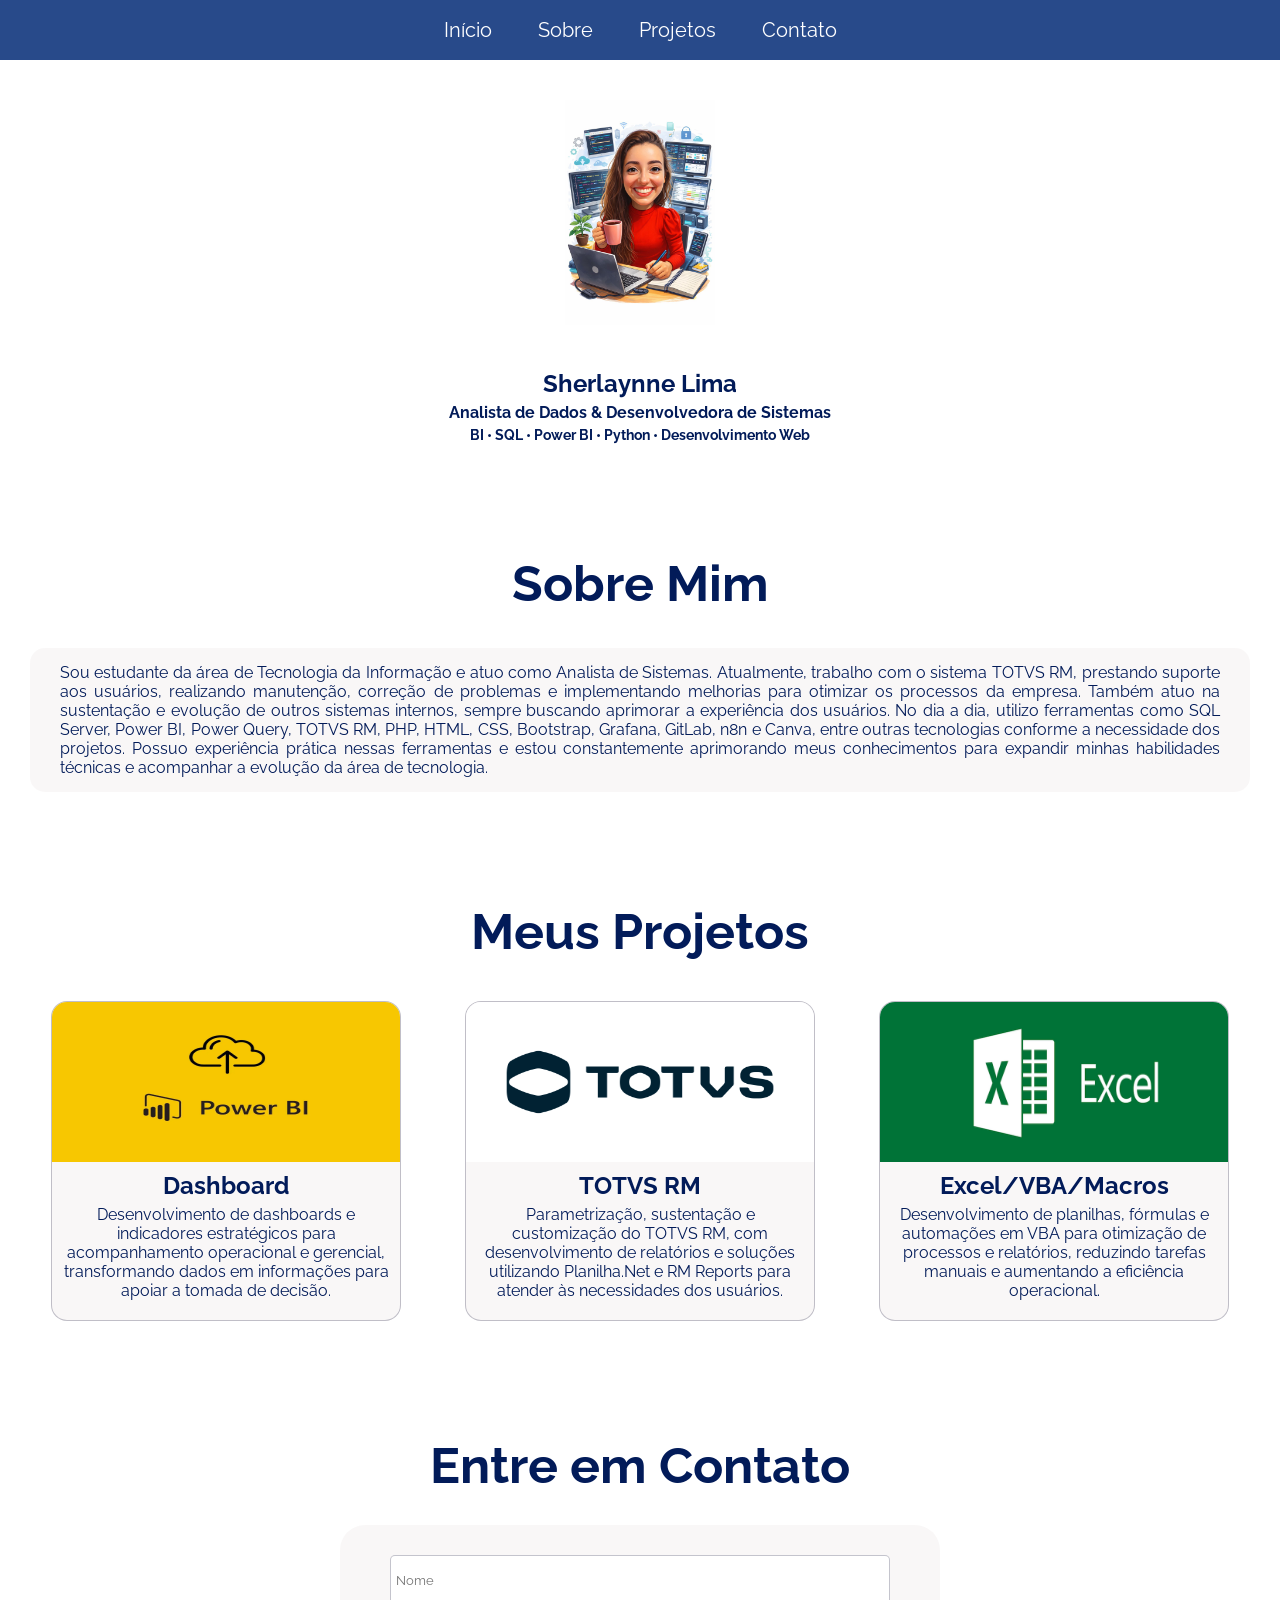
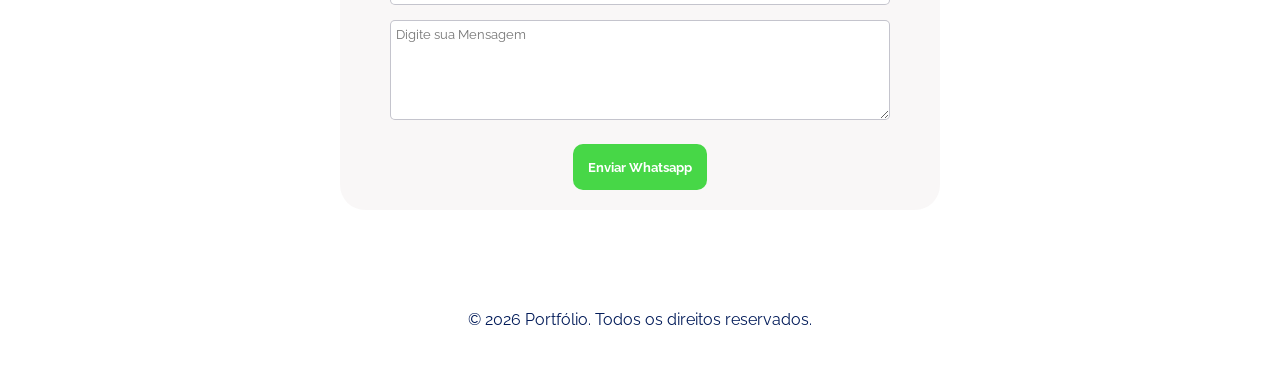
==== index.html @ 181c5aaa "Alter03" ====
<!DOCTYPE html>
<html lang="en">

<head>
    <meta charset="UTF-8">
    <meta name="viewport" content="width=device-width, initial-scale=1.0">
    <title>Portfólio</title>
    <link rel="preconnect" href="https://fonts.googleapis.com">
    <link rel="preconnect" href="https://fonts.gstatic.com" crossorigin>
    <link href="https://fonts.googleapis.com/css2?family=Raleway:ital,wght@0,100..900;1,100..900&display=swap"
        rel="stylesheet">
    <link rel="stylesheet" href="css/styles.css">
</head>

<body>
    <header class="cabecalho">
        <nav class="menu">
            <a href="#perfil">Início</a>
            <a href="#sobre">Sobre</a>
            <a href="#projetos">Projetos</a>
            <a href="#contato">Contato</a>
        </nav>
    </header>
    <main>
        <section id="perfil" class="perfil"><!--Perfil-->
            <img src="img/eu.jpeg" alt="">
        </section>
        <section class="sub-perfil">
            <h1>Sherlaynne Lima</h1>
            <h2>Analista de Dados & Desenvolvedora de Sistemas</h2>
            <h3>BI • SQL • Power BI • Python • Desenvolvimento Web</h3>
        </section>
        <section id="sobre" class="sobre">
            <h1>Sobre Mim</h1>
            <p>Sou estudante da área de Tecnologia da Informação e atuo como Analista de Sistemas. Atualmente, trabalho
                com o sistema TOTVS RM, prestando suporte aos usuários,
                realizando manutenção, correção de problemas e implementando melhorias para otimizar os processos da
                empresa. Também atuo na sustentação e evolução de outros sistemas internos,
                sempre buscando aprimorar a experiência dos usuários. No dia a dia, utilizo ferramentas como SQL Server,
                Power BI, Power Query, TOTVS RM, PHP, HTML, CSS, Bootstrap, Grafana, GitLab,
                n8n e Canva, entre outras tecnologias conforme a necessidade dos projetos. Possuo experiência prática
                nessas ferramentas e estou constantemente aprimorando meus conhecimentos para
                expandir minhas habilidades técnicas e acompanhar a evolução da área de tecnologia.</p>
        </section>
        <section id="projetos" class="projetos"><!--Projetos-->
            <h1>Meus Projetos</h1>
            <div class="card">
                <img src="img/powerbi.webp" alt="">
                <h2>Dashboard</h2>
                <p>Desenvolvimento de dashboards e indicadores estratégicos para acompanhamento operacional e gerencial,
                     transformando dados em informações para apoiar a tomada de decisão.</p>
            </div>
            <div class="card">
                <img src="img/Logo_totvs.jpg" alt="">
                <h2>TOTVS RM</h2>
                <p>Parametrização, sustentação e customização do TOTVS RM, com desenvolvimento de relatórios e soluções utilizando 
                    Planilha.Net e RM Reports para atender às necessidades dos usuários.</p>
            </div>
            <div class="card">
                <img src="img/excel.png" alt="">
                <h2>Excel/VBA/Macros</h2>
                <p>Desenvolvimento de planilhas, fórmulas e automações em VBA para otimização de processos e relatórios, reduzindo tarefas manuais e aumentando 
                    a eficiência operacional.</p>
            </div>
        </section><!--Contato-->
        <section id="contato" class="contato">
        <h1>Entre em Contato</h1>
        <form class="form-contato" id="formulario" onsubmit="enviarWhats(event)">
            <div class="form-group">
                <input placeholder="Nome" class="campo-form" id="nome">
            </div>
            <div class="form-group">
                <textarea placeholder="Digite sua Mensagem" rowns="4" rows="6"
                    id="mensagem"></textarea>
            </div>

            <button type="submit" class="botao-form">Enviar Whatsapp</button>
        </form>
    </section>
    </main>

    <script> /*Disparo de mensagem por whatsapp*/
        function enviarWhats(event) {
            event.preventDefault()
            const nome = document.getElementById('nome').value;
            const mensagem = document.getElementById('mensagem').value;
            const telefone = '5585997309008'

            const texto = `Olá! Me chamo ${nome}, ${mensagem}`
            const msgFormatada = encodeURI(texto)

            const url = `https://wa.me/${telefone}?text=${msgFormatada}`

            window.open(url, '_blank')
        }


    </script>
    <footer class="footer"><!--Rodapé-->
        <p>© 2026 Portfólio. Todos os direitos reservados.</p>
    </footer>
</body>

</html>
---- css/styles.css ----
* {
    margin: 0;
    padding: 0;
    box-sizing: border-box;
    font-family: "Raleway", sans-serif;
    font-optical-sizing: auto;
    font-style: normal;
}

:root {
    --primaria: #4f46e5;
    --secundaria: #7c3aed;
    --azul: #284a8a;
    --rosagold: #88386f;
    --rosacleam: rgb(236, 175, 216);
    --rosaforte: #c4138c;
    --escuro: #0f172a;
    --maisEscuro: #0a0f1c;
    --escuroazul: #021b59;
    --claro: #e2e8f0;
    --claro2: #f0ecec6b;
    --vidro: rgba(255, 255, 255, 0.1);
}

.cabecalho {
    background-color: var(--azul);
    position: fixed;
    top: 0;
    left: 0;
    width: 100%;
}

.menu {
    display: flex;
    justify-content: center;

}

.menu a {
    color: #fff;
    padding: 10px 15px;
    margin: 8px;
    text-decoration: none;
    font-size: 20px;
    border-radius: 8px;
    transition: 0.3s;
}

.menu a:hover {
    background-color: var(--rosagold);
    transform: translatey(-5px);
    box-shadow: 0 5px 10px rgba(197, 148, 194, 0.3);
}

.perfil{
    display: flex;
    justify-content: center;
    padding: 100px;
}
.perfil img{
    width: 150px;
}

.sub-perfil{
    display: inline-block;
    width: 100%;
    margin: -75px 0px;
}

.sub-perfil h1{
    text-align: center;
    color: var(--escuroazul);
    font-weight: bold;
}

.sub-perfil h2{
    text-align: center;
    font-size: 16px;
    margin: 5px;
    color: var(--escuroazul);
}

.sub-perfil h3{
    text-align: center;
    font-size: 14px;
    margin: 5px;
    color: var(--escuroazul);
}

.sobre{
    width: 100%;
    margin: 100px 0px;
}

.sobre h1{
    text-align: center;
    padding: 10px;
    margin-bottom: 25px;
    font-size: 50px;
    color: var(--escuroazul);
}

.sobre p{
    text-align: justify;
    padding: 15px 30px;
    margin: 0px 30px;
    color: var(--escuroazul);
    background-color: var(--claro2);
    border-radius: 15px;
    transition: 0.3s;
}

.sobre p:hover{
    background-color: var(--claro);
    transform: translate(-5px);
}

.projetos{
    width: 100%;
    text-align: center;
}

.projetos h1{
    text-align: center;
    padding: 10px;
    margin-bottom: 25px;
    font-size: 50px;
    color: var(--escuroazul);
}

.card{
    display: inline-block;
    width: 350px;
    margin: 5px 30px;
    border-radius: 16px;
    background-color: var(--claro2);
    cursor: pointer;
    border: 1px solid rgba(23, 23, 57, 0.25);
    transition: 0.3s;
}

.card h2{
    color: var(--escuroazul);
    margin: 5px;
    
}

.card img{
    width: 100%;
    height: 160px;
    border-radius: 15px 15px 0px 0px;
}

.card p{
    text-align: center;
    padding: 0px 5px 15px;
    margin: 5px;
    color: var(--escuroazul);
}

.card:hover{
    background-color: var(--claro);
    transform: translatey(-5px);
    box-shadow: 0 5px 10px rgba(197, 148, 194, 0.3);
}

.contato{
    width: 100%;
    text-align: center;
}

.contato h1{
    text-align: center;
    padding: 10px;
    margin-top: 100px;
    font-size: 50px;
    color: var(--escuroazul);
}

.form-contato{
    width: 90%;
    max-width: 600px;
    margin: 20px auto;
    text-align: center;
    background-color: var(--claro2);
    border-radius: 25px;
    transition: 0.3s;
}

.form-contato:hover{
    background-color: var(--claro);
    transform: translateY(-5px);
}

.form-group input{
    width: 90%;
    max-width: 500px;
    height: 50px;
    margin-top: 30px;
    padding: 5px;
    border: 1px solid rgba(23, 23, 57, 0.25);
    color: var(--escuroazul);
    border-radius: 5px;
}

.form-group textarea{
    width: 90%;
    max-width: 500px;
    height: 100px;
    margin-top: 15px;
    padding: 5px;
    border: 1px solid rgba(23, 23, 57, 0.25);
    color: var(--escuroazul);
    border-radius: 5px;
}

.botao-form{
    padding: 15px;
    margin: 20px;
    border-radius: 10px;
    background-color: rgb(71, 215, 71);
    color: #fff;
    font-weight: bold;
    transition: 0.3s;
    border: 0px;
    cursor: pointer;
}

.botao-form:hover{
    background-color: var(--rosagold);
    transform: translateY(-5px);
}

.footer{
    width: 100%;
    margin-top: 100px;
    margin-bottom: 50px;
}

.footer p{
    text-align: center;
    color: var(--escuroazul);
}
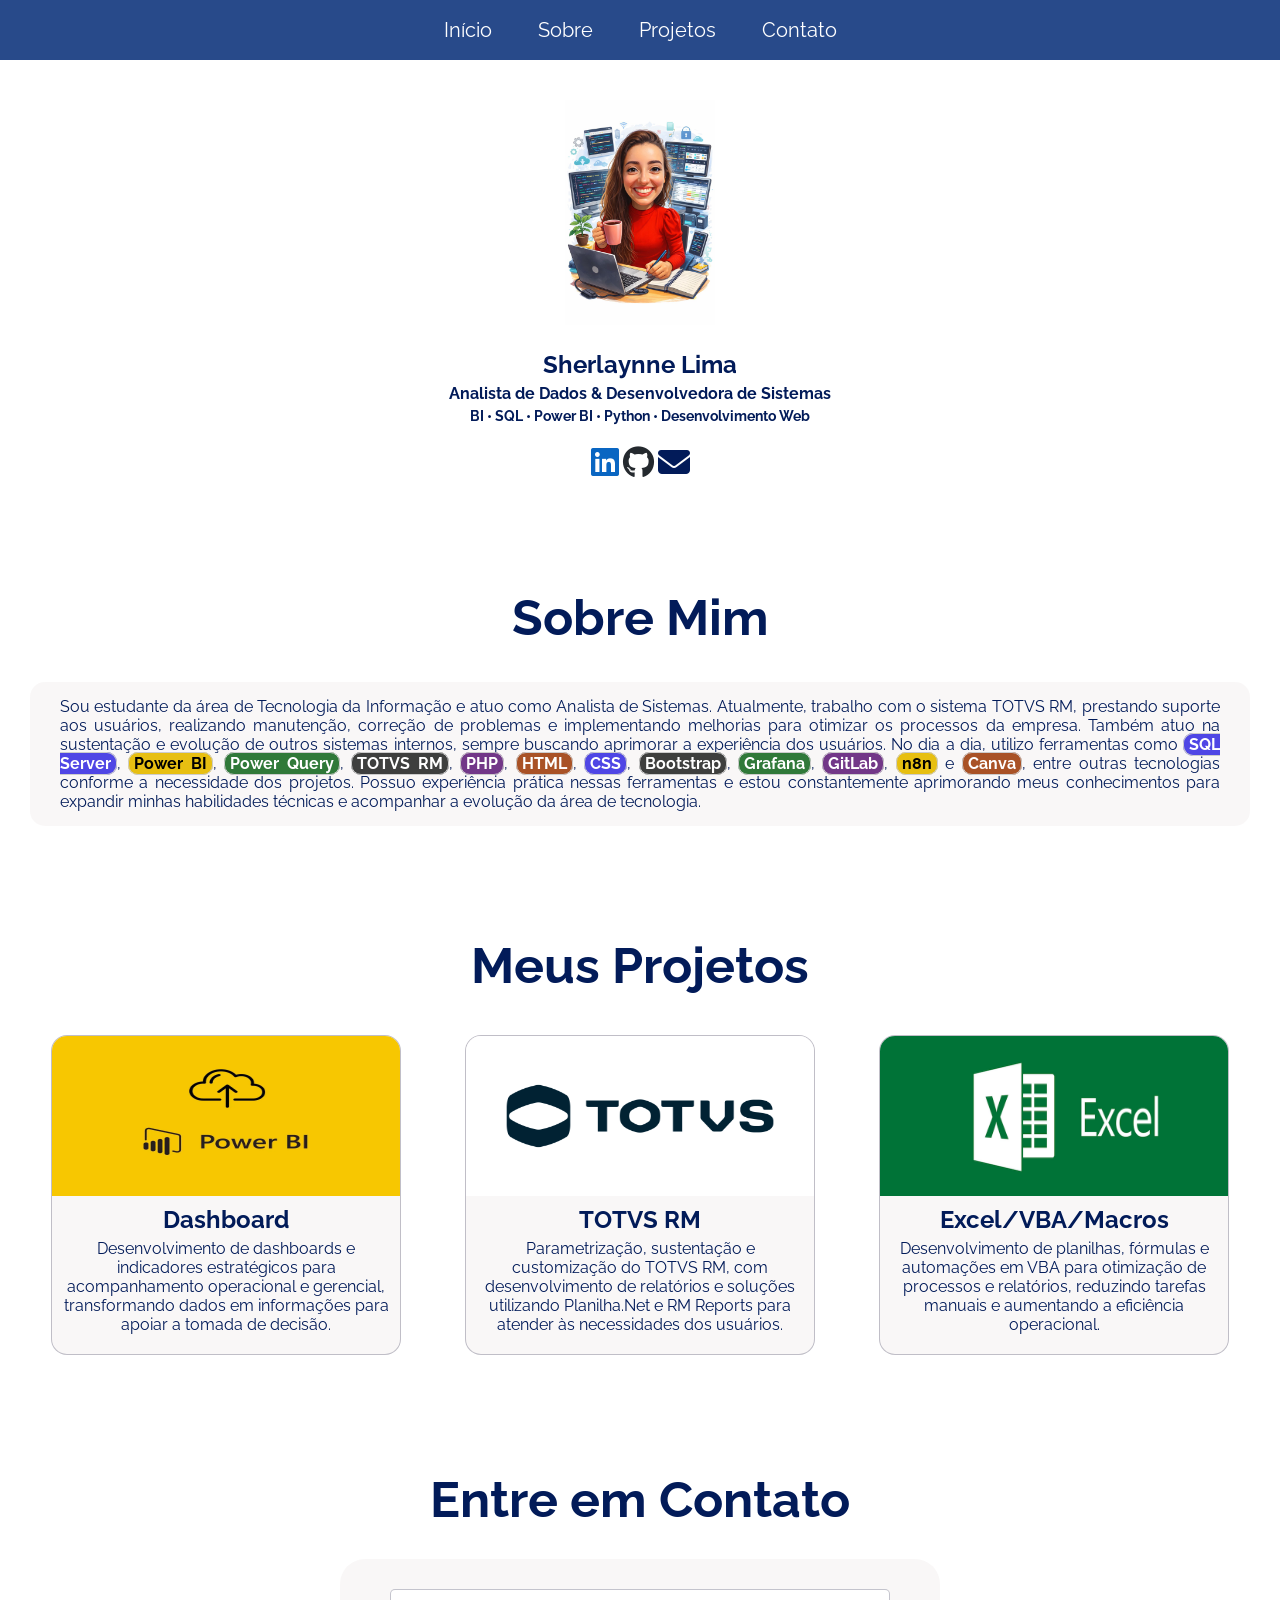
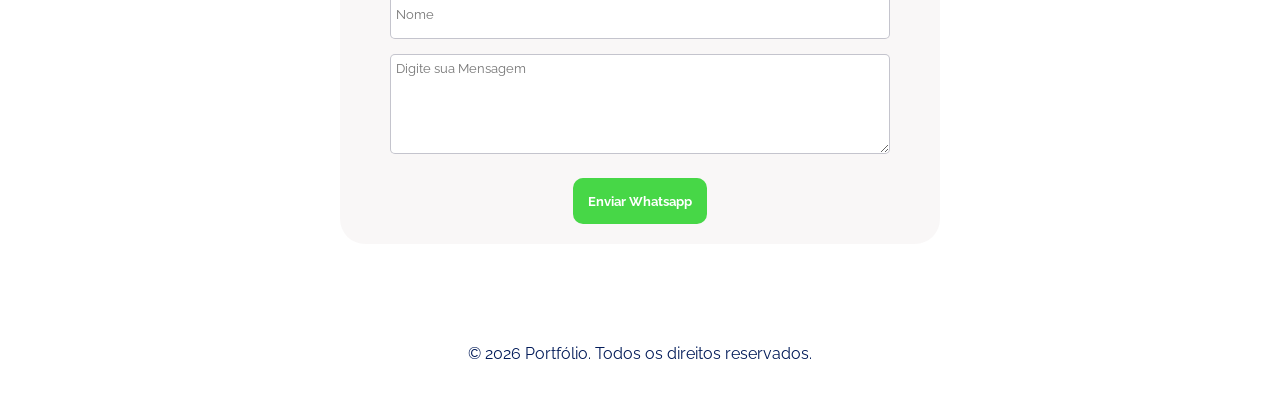
==== commit 707d7e41: "Alter17" ====
--- a/index.html
+++ b/index.html
@@ -9,7 +9,9 @@
     <link rel="preconnect" href="https://fonts.gstatic.com" crossorigin>
     <link href="https://fonts.googleapis.com/css2?family=Raleway:ital,wght@0,100..900;1,100..900&display=swap"
         rel="stylesheet">
+    <link rel="stylesheet" href="https://cdnjs.cloudflare.com/ajax/libs/font-awesome/6.5.1/css/all.min.css">
     <link rel="stylesheet" href="css/styles.css">
+    <script src="js/script.js" defer></script>
 </head>
 
 <body>
@@ -29,6 +31,10 @@
             <h1>Sherlaynne Lima</h1>
             <h2>Analista de Dados & Desenvolvedora de Sistemas</h2>
             <h3>BI • SQL • Power BI • Python • Desenvolvimento Web</h3>
+            <a href="https://www.linkedin.com/in/sherlaynne-lima-b81b92207/" target="_blank" class="linkedin"><i class="fa-brands fa-linkedin"></i></a>
+            <a href="https://github.com/SherlaynneLima" target="_blank" class="github"><i class="fa-brands fa-github"></i></a>
+            <a href="mailto:sherlaynnelima97@gmail.com" class="email"><i class="fa-solid fa-envelope"></i></a>
+            
         </section>
         <section id="sobre" class="sobre">
             <h1>Sobre Mim</h1>
@@ -36,9 +42,9 @@
                 com o sistema TOTVS RM, prestando suporte aos usuários,
                 realizando manutenção, correção de problemas e implementando melhorias para otimizar os processos da
                 empresa. Também atuo na sustentação e evolução de outros sistemas internos,
-                sempre buscando aprimorar a experiência dos usuários. No dia a dia, utilizo ferramentas como SQL Server,
-                Power BI, Power Query, TOTVS RM, PHP, HTML, CSS, Bootstrap, Grafana, GitLab,
-                n8n e Canva, entre outras tecnologias conforme a necessidade dos projetos. Possuo experiência prática
+                sempre buscando aprimorar a experiência dos usuários. No dia a dia, utilizo ferramentas como <span class="tag1">SQL Server</span>,
+                <a class="tag2">Power BI</a>, <a class="tag3">Power Query</a>, <a class="tag4">TOTVS RM</a>, <a class="tag5">PHP</a>, <a class="tag6">HTML</a>, <a class="tag1">CSS</a>, <a class="tag4">Bootstrap</a>, <a class="tag3">Grafana</a>, <a class="tag5">GitLab</a>,
+                <a class="tag2">n8n</a> e <a class="tag6">Canva</a>, entre outras tecnologias conforme a necessidade dos projetos. Possuo experiência prática
                 nessas ferramentas e estou constantemente aprimorando meus conhecimentos para
                 expandir minhas habilidades técnicas e acompanhar a evolução da área de tecnologia.</p>
         </section>
@@ -47,55 +53,39 @@
             <div class="card">
                 <img src="img/powerbi.webp" alt="">
                 <h2>Dashboard</h2>
-                <p>Desenvolvimento de dashboards e indicadores estratégicos para acompanhamento operacional e gerencial,
-                     transformando dados em informações para apoiar a tomada de decisão.</p>
+                <a href="dashboard.html">Desenvolvimento de dashboards e indicadores estratégicos para acompanhamento
+                    operacional e gerencial,
+                    transformando dados em informações para apoiar a tomada de decisão.</a>
             </div>
             <div class="card">
                 <img src="img/Logo_totvs.jpg" alt="">
                 <h2>TOTVS RM</h2>
-                <p>Parametrização, sustentação e customização do TOTVS RM, com desenvolvimento de relatórios e soluções utilizando 
-                    Planilha.Net e RM Reports para atender às necessidades dos usuários.</p>
+                <a href="totvs.html">Parametrização, sustentação e customização do TOTVS RM, com desenvolvimento de
+                    relatórios e soluções utilizando
+                    Planilha.Net e RM Reports para atender às necessidades dos usuários.</a>
             </div>
             <div class="card">
                 <img src="img/excel.png" alt="">
                 <h2>Excel/VBA/Macros</h2>
-                <p>Desenvolvimento de planilhas, fórmulas e automações em VBA para otimização de processos e relatórios, reduzindo tarefas manuais e aumentando 
-                    a eficiência operacional.</p>
+                <a href="excel.html">Desenvolvimento de planilhas, fórmulas e automações em VBA para otimização de
+                    processos e relatórios, reduzindo tarefas manuais e aumentando
+                    a eficiência operacional.</a>
             </div>
         </section><!--Contato-->
         <section id="contato" class="contato">
-        <h1>Entre em Contato</h1>
-        <form class="form-contato" id="formulario" onsubmit="enviarWhats(event)">
-            <div class="form-group">
-                <input placeholder="Nome" class="campo-form" id="nome">
-            </div>
-            <div class="form-group">
-                <textarea placeholder="Digite sua Mensagem" rowns="4" rows="6"
-                    id="mensagem"></textarea>
-            </div>
+            <h1>Entre em Contato</h1>
+            <form class="form-contato" id="formulario" onsubmit="enviarWhats(event)">
+                <div class="form-group">
+                    <input placeholder="Nome" class="campo-form" id="nome">
+                </div>
+                <div class="form-group">
+                    <textarea placeholder="Digite sua Mensagem" rowns="4" rows="6" id="mensagem"></textarea>
+                </div>
 
-            <button type="submit" class="botao-form">Enviar Whatsapp</button>
-        </form>
-    </section>
+                <button type="submit" class="botao-form">Enviar Whatsapp</button>
+            </form>
+        </section>
     </main>
-
-    <script> /*Disparo de mensagem por whatsapp*/
-        function enviarWhats(event) {
-            event.preventDefault()
-            const nome = document.getElementById('nome').value;
-            const mensagem = document.getElementById('mensagem').value;
-            const telefone = '5585997309008'
-
-            const texto = `Olá! Me chamo ${nome}, ${mensagem}`
-            const msgFormatada = encodeURI(texto)
-
-            const url = `https://wa.me/${telefone}?text=${msgFormatada}`
-
-            window.open(url, '_blank')
-        }
-
-
-    </script>
     <footer class="footer"><!--Rodapé-->
         <p>© 2026 Portfólio. Todos os direitos reservados.</p>
     </footer>
--- a/css/styles.css
+++ b/css/styles.css
@@ -65,6 +65,7 @@
     display: inline-block;
     width: 100%;
     margin: -75px 0px;
+    text-align: center;
 }
 
 .sub-perfil h1{
@@ -85,6 +86,37 @@
     font-size: 14px;
     margin: 5px;
     color: var(--escuroazul);
+    
+}
+
+.sub-perfil a {
+    color: #0A66C2;
+    font-size: 32px;
+    text-decoration: none;
+    display: inline-block;
+    margin-top: 15px;
+    transition: 0.3s;
+}
+
+.sub-perfil a:hover {
+    color: var(--rosagold);
+    transform: translateY(-5px);
+}
+
+/* GitHub */
+.sub-perfil .github {
+    color: #24292E;
+}
+
+/* E-mail */
+.sub-perfil .email {
+    color: var(--escuroazul);
+}
+
+/* Hover */
+.redes-sociais a:hover {
+    color: var(--rosagold);
+    transform: translateY(-5px) scale(1.1);
 }
 
 .sobre{
@@ -113,6 +145,121 @@
 .sobre p:hover{
     background-color: var(--claro);
     transform: translate(-5px);
+}
+
+.tag1 {
+    padding: 1px 5px;
+    border-radius: 10px;
+    border: 1px solid #ccc;
+    background-color:var(--primaria);
+    color: white;
+    font-weight: bold;
+}
+
+.tag2 {
+    padding: 1px 5px;
+    border-radius: 10px;
+    border: 1px solid #ccc;
+    background-color: rgb(231, 191, 17);
+    color: black;
+    font-weight: bold;
+}
+
+.tag3 {
+    padding: 1px 5px;
+    border-radius: 10px;
+    border: 1px solid #ccc;
+    background-color: rgb(48, 121, 57);
+    color: white;
+    font-weight: bold;
+}
+
+.tag4 {
+    padding: 1px 5px;
+    border-radius: 10px;
+    border: 1px solid #ccc;
+    background-color: rgb(62, 63, 62);
+    color: white;
+    font-weight: bold;
+}
+
+.tag5 {
+    padding: 1px 5px;
+    border-radius: 10px;
+    border: 1px solid #ccc;
+    background-color: rgb(114, 55, 136);
+    color: white;
+    font-weight: bold;
+}
+
+.tag6 {
+    padding: 1px 5px;
+    border-radius: 10px;
+    border: 1px solid #ccc;
+    background-color: #a95226;
+    color: white;
+    font-weight: bold;
+}
+
+@media screen and (max-width:712px) {
+    .tag1 {
+    padding: 1px 5px;
+    border-radius: 10px;
+    border: 1px solid #ccc;
+    background-color:var(--primaria);
+    color: white;
+    font-weight: bold;
+    font-size: 10px;
+}
+.tag2 {
+    padding: 1px 5px;
+    border-radius: 10px;
+    border: 1px solid #ccc;
+    background-color: rgb(231, 191, 17);
+    color: black;
+    font-weight: bold;
+    font-size: 10px;
+}
+
+.tag3 {
+    padding: 1px 5px;
+    border-radius: 10px;
+    border: 1px solid #ccc;
+    background-color: rgb(48, 121, 57);
+    color: white;
+    font-weight: bold;
+    font-size: 10px;
+}
+
+.tag4 {
+    padding: 1px 5px;
+    border-radius: 10px;
+    border: 1px solid #ccc;
+    background-color: rgb(62, 63, 62);
+    color: white;
+    font-weight: bold;
+    font-size: 10px;
+}
+
+.tag5 {
+    padding: 1px 5px;
+    border-radius: 10px;
+    border: 1px solid #ccc;
+    background-color: rgb(114, 55, 136);
+    color: white;
+    font-weight: bold;
+    font-size: 10px;
+}
+
+.tag6 {
+    padding: 1px 5px;
+    border-radius: 10px;
+    border: 1px solid #ccc;
+    background-color: #a95226;
+    color: white;
+    font-weight: bold;
+    font-size: 10px;
+}
 }
 
 .projetos{
@@ -151,17 +298,19 @@
     border-radius: 15px 15px 0px 0px;
 }
 
-.card p{
-    text-align: center;
-    padding: 0px 5px 15px;
-    margin: 5px;
-    color: var(--escuroazul);
-}
-
 .card:hover{
     background-color: var(--claro);
     transform: translatey(-5px);
     box-shadow: 0 5px 10px rgba(197, 148, 194, 0.3);
+}
+
+.card a{
+    display: block;
+    text-align: center;
+    padding: 0px 5px 15px;
+    margin: 5px;
+    color: var(--escuroazul);
+    text-decoration: none;
 }
 
 .contato{
@@ -241,3 +390,124 @@
     text-align: center;
     color: var(--escuroazul);
 }
+
+/*CSS dash Projetos*/
+
+.dash-powerbi,
+.dash-canva{
+    display: inline-block;
+    width: 100%;
+    padding: 20px;
+    text-align: center;
+}
+
+.dash-powerbi h1,
+.dash-grafana h1,
+.dash-canva h1{
+    margin-top: 80px;
+    width: 100%;
+    color: var(--escuroazul);
+    font-size: 40px;
+    text-align: center;
+}
+
+.dash-powerbi h3,
+.dash-grafana h3,
+.dash-canva h3{
+    margin: 30px;
+    font-size: 15px;
+    color: var(--escuroazul);
+    text-align: justify;
+}
+
+.card-projetos{
+    display: inline-block;
+    text-align: center;
+    width: 350px;
+    margin: 15px 2px;
+    padding: 20px;
+    border-radius: 16px;
+    background-color: var(--claro2);
+    border: 1px solid rgba(23, 23, 57, 0.25);
+    transition: 0.3s; 
+    cursor: pointer;
+}
+
+.card-projetos:hover{
+    background-color: var(--claro);
+    transform: translatey(-5px);
+    box-shadow: 0 5px 10px rgba(197, 148, 194, 0.3);
+}
+
+.card-projetos img{
+    width: 100%;
+    max-width: 800px;
+    height: 200px;
+    
+}
+
+.card-projetos h2{
+    font-size: 20px;
+    margin: 5px;
+    color: var(--escuroazul);
+}
+
+.card-projetos a{
+    text-decoration: none;
+    color: var(--escuroazul);
+}
+
+.card-projetos2 {
+    display: inline-block;
+    width: 100%;
+    padding: 20px;
+    text-align: center;
+}
+
+.card-projetos2 img{
+    width: 100%;
+    border-radius: 5px;
+    border: 1px solid #fff;
+    background-size: cover;
+}
+
+.card-projetos2 h2{
+    font-size: 30px;
+    margin: 5px 0px;
+}
+
+.card-projetos2 p{
+    font-size: 16px;
+    margin: 5px 0;
+}
+
+.responsive-iframe {
+    width: 100%;
+    aspect-ratio: 16 / 9;
+    height: auto;
+    border: none;
+}
+
+.dash {
+    display: flex;
+    align-items: center;
+    justify-content: space-between;
+    width: 100%;
+    color: var(--escuroazul);
+    margin: 10px 0;
+}
+
+.dash h1 {
+    flex: 1;
+    text-align: center;
+    font-size: 32px;
+}
+
+.dash a {
+    text-decoration: none;
+    background-color: var(--azul);
+    color: white;
+    margin-left: 20px;
+    padding: 10px 15px;
+    border-radius: 5px;
+}
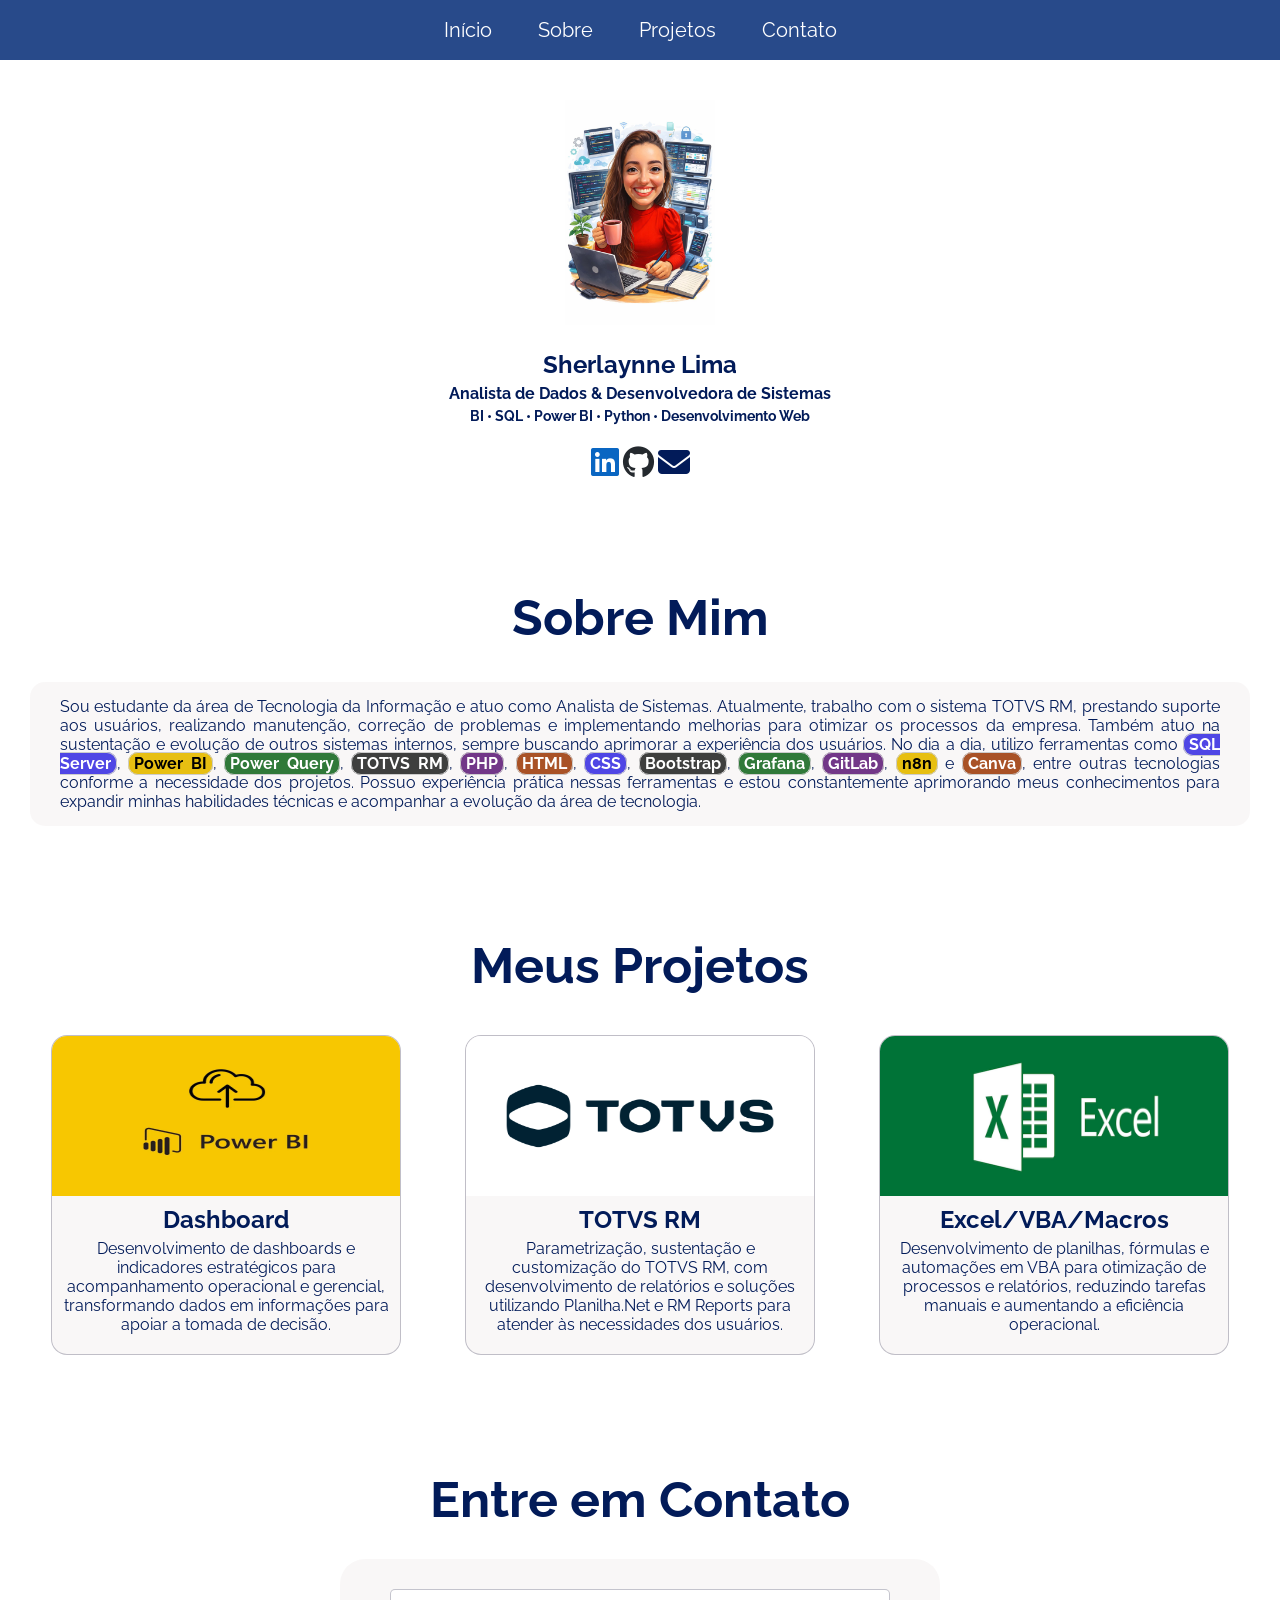
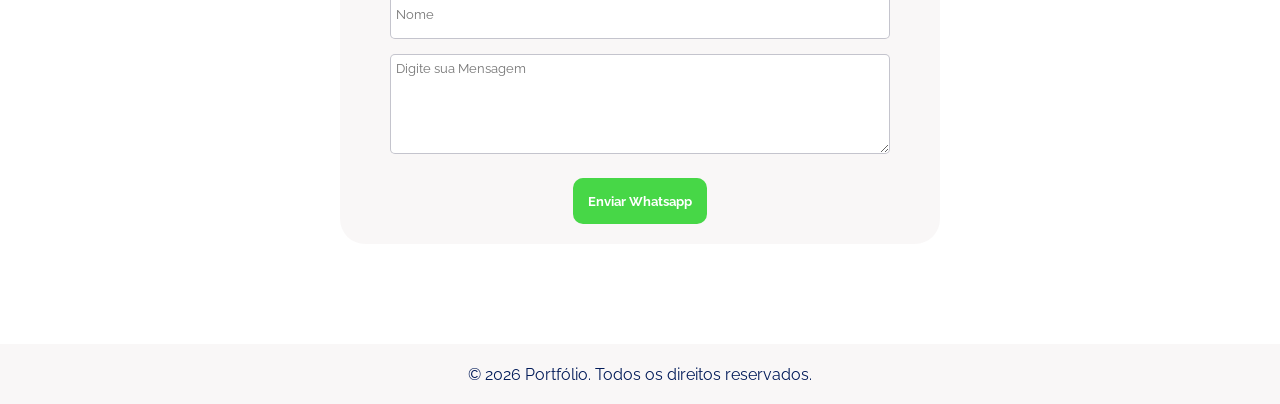
==== commit a67614db: "Alter22" ====
--- a/index.html
+++ b/index.html
@@ -31,10 +31,12 @@
             <h1>Sherlaynne Lima</h1>
             <h2>Analista de Dados & Desenvolvedora de Sistemas</h2>
             <h3>BI • SQL • Power BI • Python • Desenvolvimento Web</h3>
-            <a href="https://www.linkedin.com/in/sherlaynne-lima-b81b92207/" target="_blank" class="linkedin"><i class="fa-brands fa-linkedin"></i></a>
-            <a href="https://github.com/SherlaynneLima" target="_blank" class="github"><i class="fa-brands fa-github"></i></a>
+            <a href="https://www.linkedin.com/in/sherlaynne-lima-b81b92207/" target="_blank" class="linkedin"><i
+                    class="fa-brands fa-linkedin"></i></a>
+            <a href="https://github.com/SherlaynneLima" target="_blank" class="github"><i
+                    class="fa-brands fa-github"></i></a>
             <a href="mailto:sherlaynnelima97@gmail.com" class="email"><i class="fa-solid fa-envelope"></i></a>
-            
+
         </section>
         <section id="sobre" class="sobre">
             <h1>Sobre Mim</h1>
@@ -42,11 +44,16 @@
                 com o sistema TOTVS RM, prestando suporte aos usuários,
                 realizando manutenção, correção de problemas e implementando melhorias para otimizar os processos da
                 empresa. Também atuo na sustentação e evolução de outros sistemas internos,
-                sempre buscando aprimorar a experiência dos usuários. No dia a dia, utilizo ferramentas como <span class="tag1">SQL Server</span>,
-                <a class="tag2">Power BI</a>, <a class="tag3">Power Query</a>, <a class="tag4">TOTVS RM</a>, <a class="tag5">PHP</a>, <a class="tag6">HTML</a>, <a class="tag1">CSS</a>, <a class="tag4">Bootstrap</a>, <a class="tag3">Grafana</a>, <a class="tag5">GitLab</a>,
-                <a class="tag2">n8n</a> e <a class="tag6">Canva</a>, entre outras tecnologias conforme a necessidade dos projetos. Possuo experiência prática
-                nessas ferramentas e estou constantemente aprimorando meus conhecimentos para
-                expandir minhas habilidades técnicas e acompanhar a evolução da área de tecnologia.</p>
+                sempre buscando aprimorar a experiência dos usuários. No dia a dia, utilizo ferramentas como <span
+                    class="tag1">SQL Server</span>,
+                <span class="tag2">Power BI</span>, <span class="tag3">Power Query</span>, <span class="tag4">TOTVS
+                    RM</span>, <span class="tag5">PHP</span>, <span class="tag6">HTML</span>, <span class="tag1">CSS</span>, <span
+                        class="tag4">Bootstrap</span>, <span class="tag3">Grafana</span>, <span class="tag5">GitLab</span>,
+                    <span class="tag2">n8n</span> e <span class="tag6">Canva</span>, entre outras tecnologias conforme a
+                    necessidade dos projetos. Possuo experiência prática
+                    nessas ferramentas e estou constantemente aprimorando meus conhecimentos para
+                    expandir minhas habilidades técnicas e acompanhar a evolução da área de tecnologia.
+            </p>
         </section>
         <section id="projetos" class="projetos"><!--Projetos-->
             <h1>Meus Projetos</h1>
--- a/css/styles.css
+++ b/css/styles.css
@@ -380,15 +380,19 @@
     transform: translateY(-5px);
 }
 
-.footer{
-    width: 100%;
+.footer {
+    width: 100%;
+    height: 60px;
     margin-top: 100px;
-    margin-bottom: 50px;
-}
-
-.footer p{
-    text-align: center;
-    color: var(--escuroazul);
+    background-color: var(--claro2);
+    display: flex;
+    justify-content: center;
+    align-items: center;
+}
+
+.footer p {
+    color: var(--escuroazul);
+    margin: 0;
 }
 
 /*CSS dash Projetos*/
@@ -511,3 +515,71 @@
     padding: 10px 15px;
     border-radius: 5px;
 }
+
+/* estilo página totvs */
+
+.introducao {
+    padding: 20px;
+}
+
+.introducao img {
+    display: block;
+    width: 100%;
+    max-width: 100%;
+    margin: 20px auto;
+    border-radius: 15px;
+    opacity: 0.6;
+}
+.introducao h1{
+    margin-top: 100px;
+    text-align: center;
+    color: var(--escuroazul);
+}
+
+.introducao p{
+    text-align: justify;
+    margin: 20px;
+    color: var(--escuroazul);
+}
+
+.totvs-divisor {
+    display: grid;
+    grid-template-columns: repeat(auto-fit, minmax(320px, 1fr));
+    gap: 20px;
+    padding: 20px;
+}
+
+.card-divisor {
+    padding: 20px;
+    background: var(--claro2);
+    border-radius: 12px;
+    transition: 0.3s;
+}
+
+.card-divisor:hover {
+    transform: translateY(-5px);
+    background: var(--claro);
+    box-shadow: 0 8px 20px rgba(0,0,0,0.08);
+}
+
+.card-divisor h1 {
+    display: flex;
+    align-items: center;      
+    justify-content: center;  
+    gap: 10px;                
+    color: var(--escuroazul);
+    font-size: 25px;
+    margin: 0 0 12px 0;
+}
+
+.card-divisor p {
+    color: var(--azul);
+    font-size: 14px;
+    text-align: justify;
+}
+
+.card-divisor h1 img {
+    width: 32px;
+    height: 32px;
+    object-fit: contain;
+}
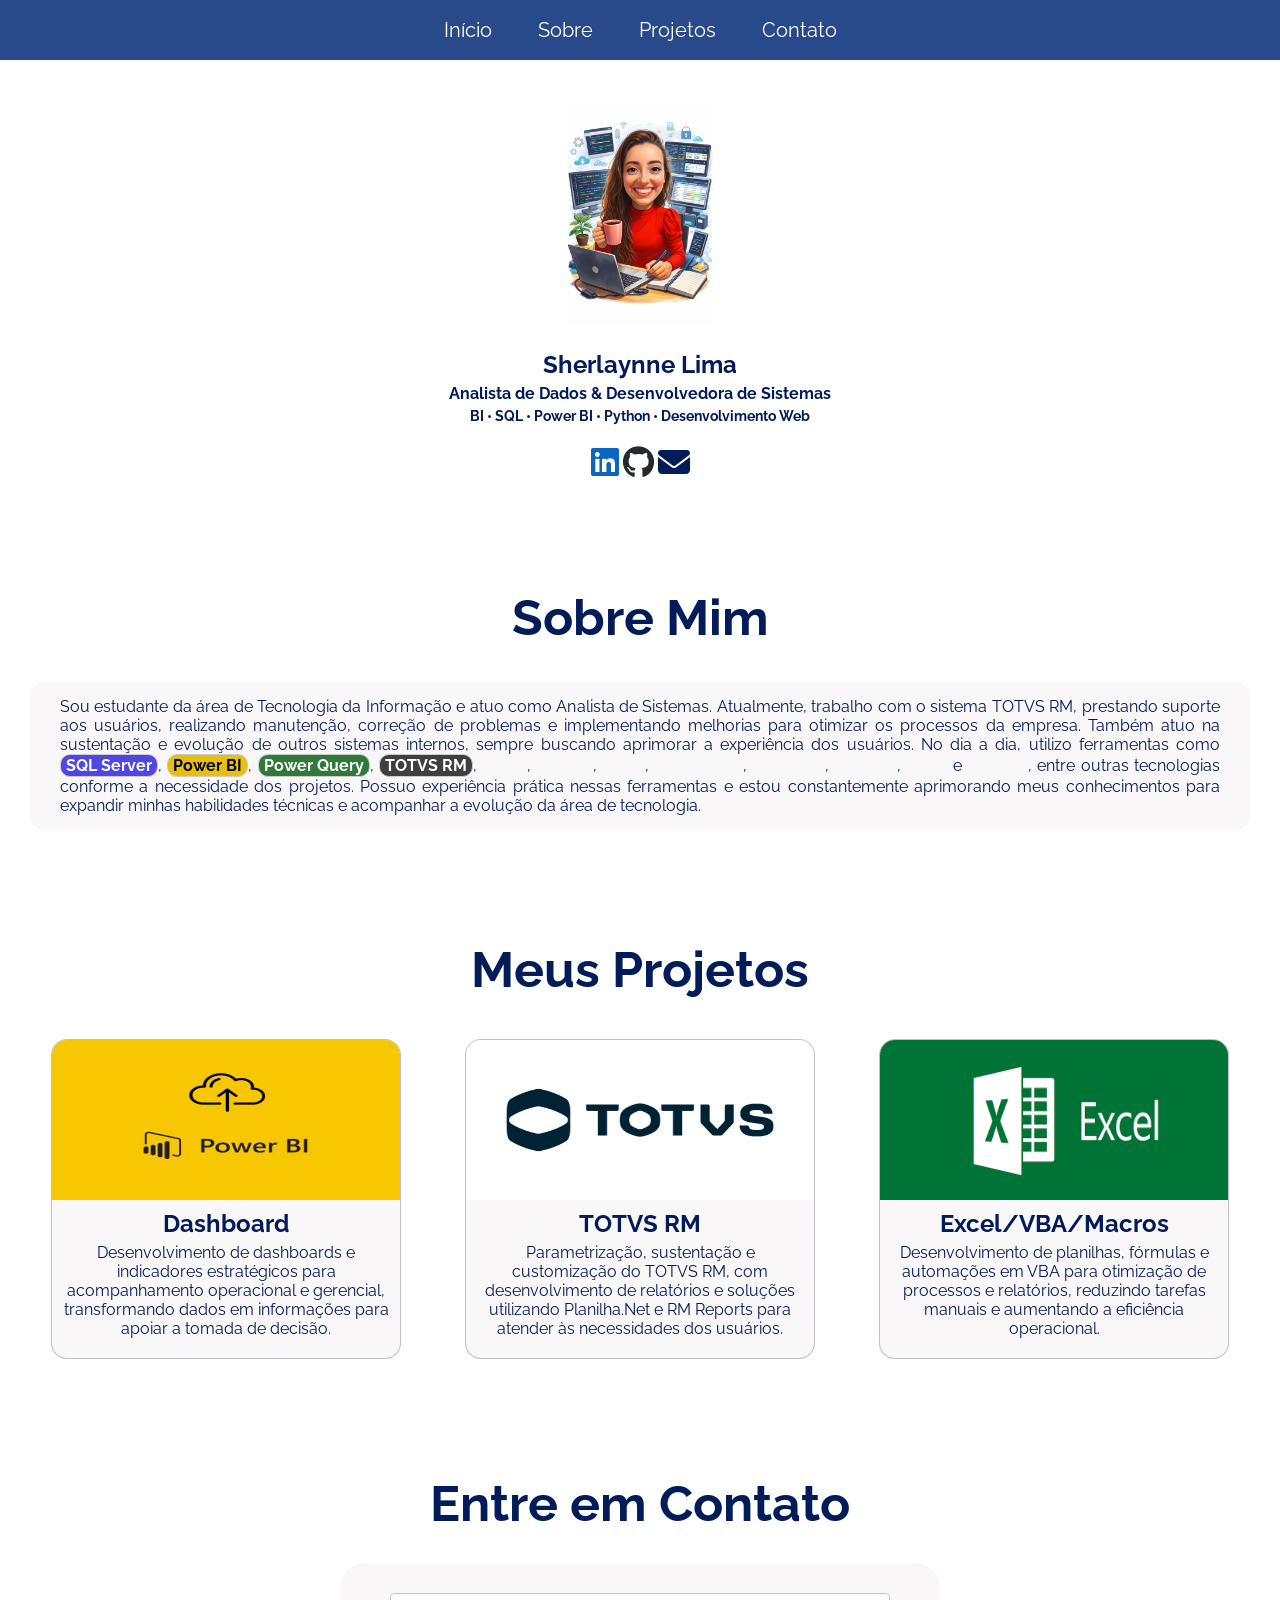
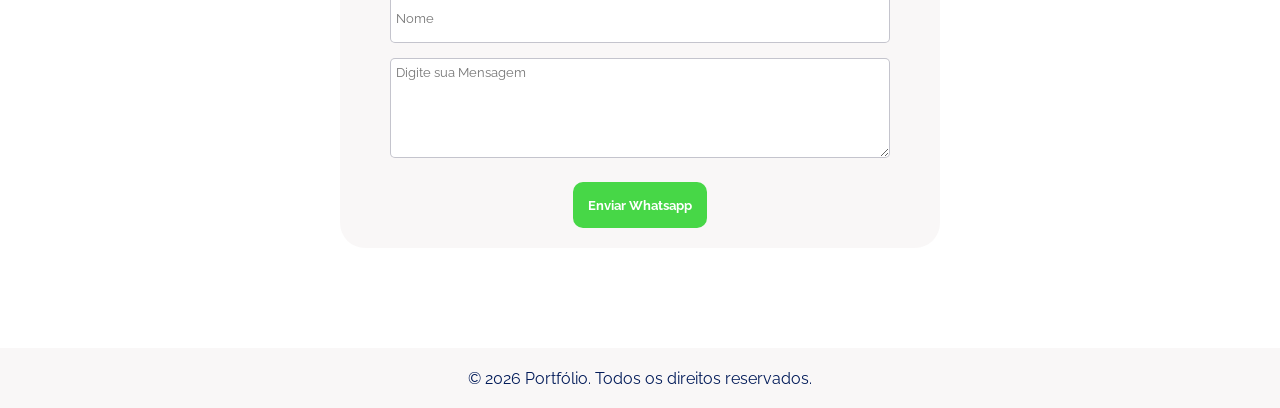
==== commit 16ff3c4d: "Alter31" ====
--- a/index.html
+++ b/index.html
@@ -57,27 +57,27 @@
         </section>
         <section id="projetos" class="projetos"><!--Projetos-->
             <h1>Meus Projetos</h1>
-            <div class="card">
+            <a href="dashboard.html" class="card">
                 <img src="img/powerbi.webp" alt="">
                 <h2>Dashboard</h2>
-                <a href="dashboard.html">Desenvolvimento de dashboards e indicadores estratégicos para acompanhamento
+                <p>Desenvolvimento de dashboards e indicadores estratégicos para acompanhamento
                     operacional e gerencial,
-                    transformando dados em informações para apoiar a tomada de decisão.</a>
-            </div>
-            <div class="card">
+                    transformando dados em informações para apoiar a tomada de decisão.</p>
+                </a>
+            <a href="totvs.html" class="card">
                 <img src="img/Logo_totvs.jpg" alt="">
                 <h2>TOTVS RM</h2>
-                <a href="totvs.html">Parametrização, sustentação e customização do TOTVS RM, com desenvolvimento de
+                <p>Parametrização, sustentação e customização do TOTVS RM, com desenvolvimento de
                     relatórios e soluções utilizando
-                    Planilha.Net e RM Reports para atender às necessidades dos usuários.</a>
-            </div>
-            <div class="card">
+                    Planilha.Net e RM Reports para atender às necessidades dos usuários.</p>
+                </a>
+            <a href="excel.html" class="card">
                 <img src="img/excel.png" alt="">
                 <h2>Excel/VBA/Macros</h2>
-                <a href="excel.html">Desenvolvimento de planilhas, fórmulas e automações em VBA para otimização de
+                <p>Desenvolvimento de planilhas, fórmulas e automações em VBA para otimização de
                     processos e relatórios, reduzindo tarefas manuais e aumentando
-                    a eficiência operacional.</a>
-            </div>
+                    a eficiência operacional.</p>
+                </a>
         </section><!--Contato-->
         <section id="contato" class="contato">
             <h1>Entre em Contato</h1>
--- a/css/styles.css
+++ b/css/styles.css
@@ -20,6 +20,8 @@
     --claro: #e2e8f0;
     --claro2: #f0ecec6b;
     --vidro: rgba(255, 255, 255, 0.1);
+    --fontepadrao-tam: 20px;
+    --fontetexto-tam:16px;
 }
 
 .cabecalho {
@@ -28,6 +30,7 @@
     top: 0;
     left: 0;
     width: 100%;
+    z-index: 1000;
 }
 
 .menu {
@@ -72,6 +75,8 @@
     text-align: center;
     color: var(--escuroazul);
     font-weight: bold;
+    opacity: 0;
+    transform: translateY(30px);
 }
 
 .sub-perfil h2{
@@ -79,6 +84,8 @@
     font-size: 16px;
     margin: 5px;
     color: var(--escuroazul);
+    opacity: 0;
+    transform: translateY(30px);
 }
 
 .sub-perfil h3{
@@ -86,6 +93,8 @@
     font-size: 14px;
     margin: 5px;
     color: var(--escuroazul);
+    opacity: 0;
+    transform: translateY(30px);
     
 }
 
@@ -96,6 +105,14 @@
     display: inline-block;
     margin-top: 15px;
     transition: 0.3s;
+    opacity: 0;
+    transform: translateY(30px);
+}
+
+.sub-perfil .mostrar {
+    opacity: 1;
+    transform: translateY(0);
+    transition: opacity 0.8s ease, transform 0.8s ease;
 }
 
 .sub-perfil a:hover {
@@ -145,6 +162,18 @@
 .sobre p:hover{
     background-color: var(--claro);
     transform: translate(-5px);
+}
+
+.sobre span {
+    opacity: 0;
+    transform: scale(0.5);
+    display: inline-block;
+    transition: opacity 0.4s ease, transform 0.4s ease;
+}
+
+.sobre span.mostrar-tag {
+    opacity: 1;
+    transform: scale(1);
 }
 
 .tag1 {
@@ -282,8 +311,24 @@
     border-radius: 16px;
     background-color: var(--claro2);
     cursor: pointer;
+    text-decoration: none;
     border: 1px solid rgba(23, 23, 57, 0.25);
-    transition: 0.3s;
+    opacity: 0;
+    transform: translateY(80px);
+    transition: 
+        opacity 0.8s ease,
+        transform 0.8s ease;
+}
+
+.card.mostrar {
+    opacity: 1;
+    transform: translateY(0);
+}
+
+.card.mostrar:hover {
+    background-color: var(--claro);
+    transform: translateY(-8px);
+    box-shadow: 0 8px 20px rgba(197, 148, 194, 0.3);
 }
 
 .card h2{
@@ -304,18 +349,26 @@
     box-shadow: 0 5px 10px rgba(197, 148, 194, 0.3);
 }
 
-.card a{
+.card p{
     display: block;
     text-align: center;
     padding: 0px 5px 15px;
     margin: 5px;
     color: var(--escuroazul);
-    text-decoration: none;
 }
 
 .contato{
     width: 100%;
     text-align: center;
+    opacity: 0;
+    transform: scale(0.8);
+    transition: opacity 0.4s ease, transform 0.4s ease;
+}
+
+.contato.mostrar{
+    opacity: 1;
+    transform: scale(1);
+    
 }
 
 .contato h1{
@@ -435,6 +488,7 @@
     border: 1px solid rgba(23, 23, 57, 0.25);
     transition: 0.3s; 
     cursor: pointer;
+    text-decoration: none;
 }
 
 .card-projetos:hover{
@@ -456,7 +510,7 @@
     color: var(--escuroazul);
 }
 
-.card-projetos a{
+.card-projetos p{
     text-decoration: none;
     color: var(--escuroazul);
 }
@@ -538,15 +592,28 @@
 
 .introducao p{
     text-align: justify;
+    font-size: var(--fontetexto-tam);
     margin: 20px;
     color: var(--escuroazul);
+}
+
+.subtitulo{
+    font-weight: bold;
+    color: var(--escuroazul);
+    font-size: var(--fontepadrao-tam);
 }
 
 .totvs-divisor {
     display: grid;
-    grid-template-columns: repeat(auto-fit, minmax(320px, 1fr));
-    gap: 20px;
+    grid-template-columns: repeat(2, minmax(420px, 1fr));
+    gap: 24px;
     padding: 20px;
+}
+
+@media (max-width: 900px) {
+    .totvs-divisor {
+        grid-template-columns: 1fr;
+    }
 }
 
 .card-divisor {
@@ -583,3 +650,11 @@
     height: 32px;
     object-fit: contain;
 }
+
+.card-divisor img{
+    width: 100%;
+    margin-top: 10px;
+    border-radius: 5px;
+    object-fit: cover;
+}
+
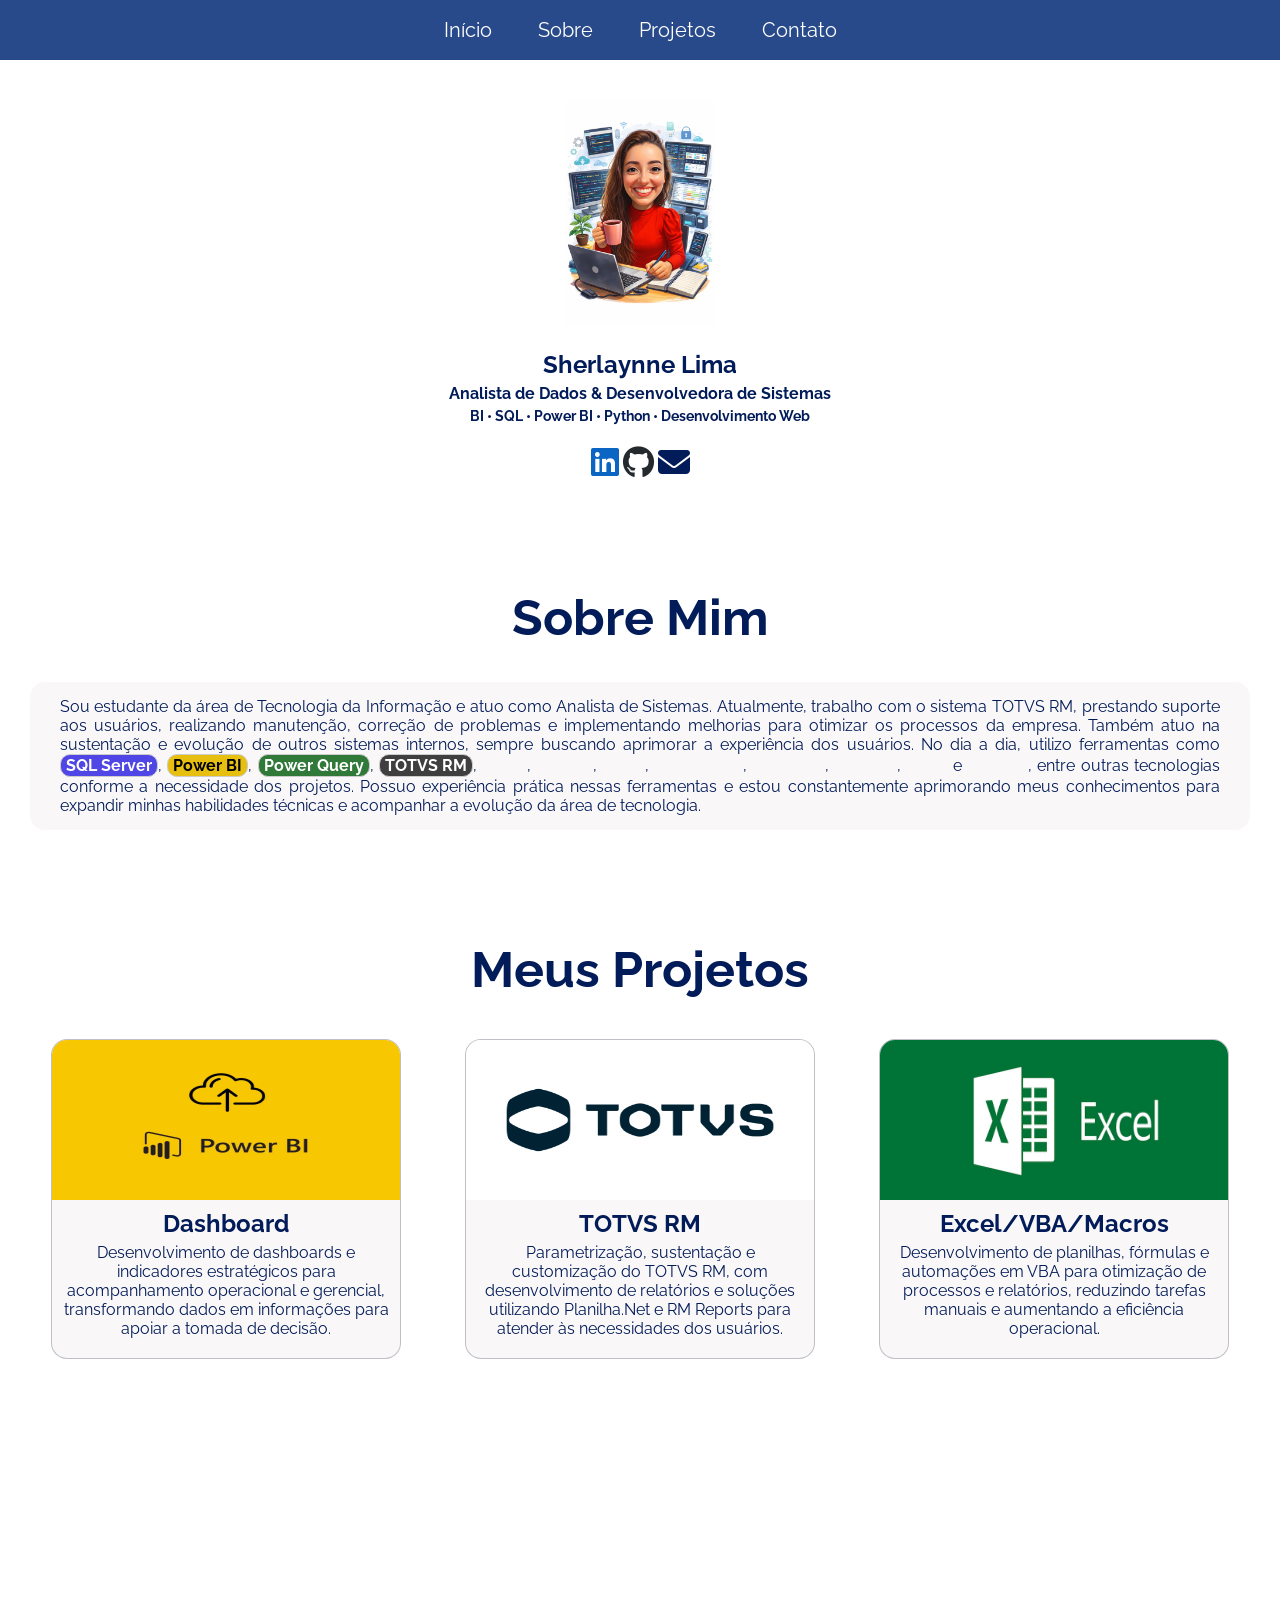
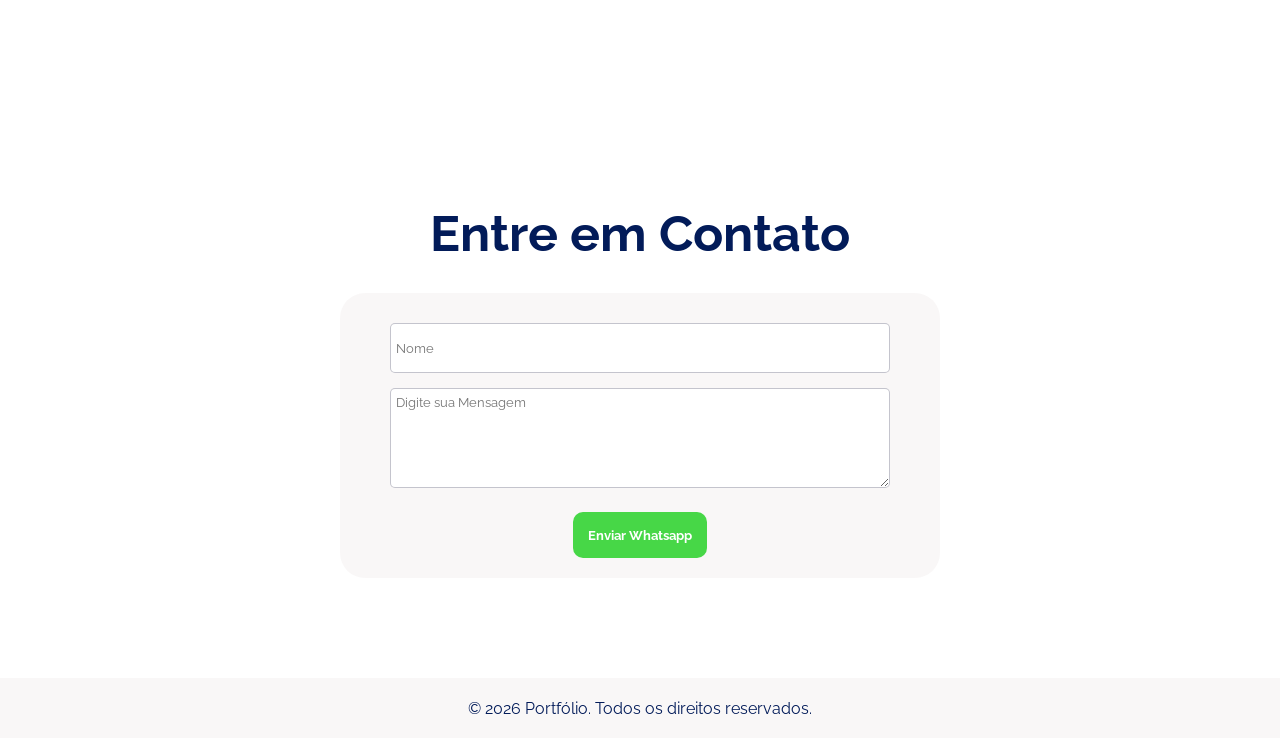
==== commit fc0c26a8: "Alter32" ====
--- a/index.html
+++ b/index.html
@@ -47,12 +47,13 @@
                 sempre buscando aprimorar a experiência dos usuários. No dia a dia, utilizo ferramentas como <span
                     class="tag1">SQL Server</span>,
                 <span class="tag2">Power BI</span>, <span class="tag3">Power Query</span>, <span class="tag4">TOTVS
-                    RM</span>, <span class="tag5">PHP</span>, <span class="tag6">HTML</span>, <span class="tag1">CSS</span>, <span
-                        class="tag4">Bootstrap</span>, <span class="tag3">Grafana</span>, <span class="tag5">GitLab</span>,
-                    <span class="tag2">n8n</span> e <span class="tag6">Canva</span>, entre outras tecnologias conforme a
-                    necessidade dos projetos. Possuo experiência prática
-                    nessas ferramentas e estou constantemente aprimorando meus conhecimentos para
-                    expandir minhas habilidades técnicas e acompanhar a evolução da área de tecnologia.
+                    RM</span>, <span class="tag5">PHP</span>, <span class="tag6">HTML</span>, <span
+                    class="tag1">CSS</span>, <span class="tag4">Bootstrap</span>, <span class="tag3">Grafana</span>,
+                <span class="tag5">GitLab</span>,
+                <span class="tag2">n8n</span> e <span class="tag6">Canva</span>, entre outras tecnologias conforme a
+                necessidade dos projetos. Possuo experiência prática
+                nessas ferramentas e estou constantemente aprimorando meus conhecimentos para
+                expandir minhas habilidades técnicas e acompanhar a evolução da área de tecnologia.
             </p>
         </section>
         <section id="projetos" class="projetos"><!--Projetos-->
@@ -63,21 +64,28 @@
                 <p>Desenvolvimento de dashboards e indicadores estratégicos para acompanhamento
                     operacional e gerencial,
                     transformando dados em informações para apoiar a tomada de decisão.</p>
-                </a>
+            </a>
             <a href="totvs.html" class="card">
                 <img src="img/Logo_totvs.jpg" alt="">
                 <h2>TOTVS RM</h2>
                 <p>Parametrização, sustentação e customização do TOTVS RM, com desenvolvimento de
                     relatórios e soluções utilizando
                     Planilha.Net e RM Reports para atender às necessidades dos usuários.</p>
-                </a>
+            </a>
             <a href="excel.html" class="card">
                 <img src="img/excel.png" alt="">
                 <h2>Excel/VBA/Macros</h2>
                 <p>Desenvolvimento de planilhas, fórmulas e automações em VBA para otimização de
                     processos e relatórios, reduzindo tarefas manuais e aumentando
                     a eficiência operacional.</p>
-                </a>
+            </a>
+            <a href="projetos.html" class="card">
+                <img src="img/projetos.png" alt="">
+                <h2>Mini Projetos</h2>
+                <p>Mini projetos desenvolvidos para colocar em prática conhecimentos de programação, explorar novas
+                    tecnologias e aprimorar habilidades por meio de soluções para situações do dia a dia.
+                </p>
+            </a>
         </section><!--Contato-->
         <section id="contato" class="contato">
             <h1>Entre em Contato</h1>
--- a/css/styles.css
+++ b/css/styles.css
@@ -658,3 +658,53 @@
     object-fit: cover;
 }
 
+.fundo-ampliacao {
+    position: fixed;
+    top: 0;
+    left: 0;
+
+    width: 100%;
+    height: 100%;
+
+    background-color: rgba(0, 0, 0, 0.8);
+
+    display: flex;
+    justify-content: center;
+    align-items: center;
+
+    opacity: 0;
+    visibility: hidden;
+
+    transition: opacity 0.3s ease;
+
+    z-index: 2000;
+}
+
+.fundo-ampliacao.ativo {
+    opacity: 1;
+    visibility: visible;
+}
+
+.imagem-ampliada {
+    max-width: 90%;
+    max-height: 90%;
+
+    object-fit: contain;
+
+    border-radius: 10px;
+
+    transform: scale(0.8);
+
+    transition: transform 0.3s ease;
+}
+
+.fundo-ampliacao.ativo .imagem-ampliada {
+    transform: scale(1);
+}
+
+.card-divisor img {
+    cursor: zoom-in;
+}
+
+/*Estilo página Projetos*/
+
